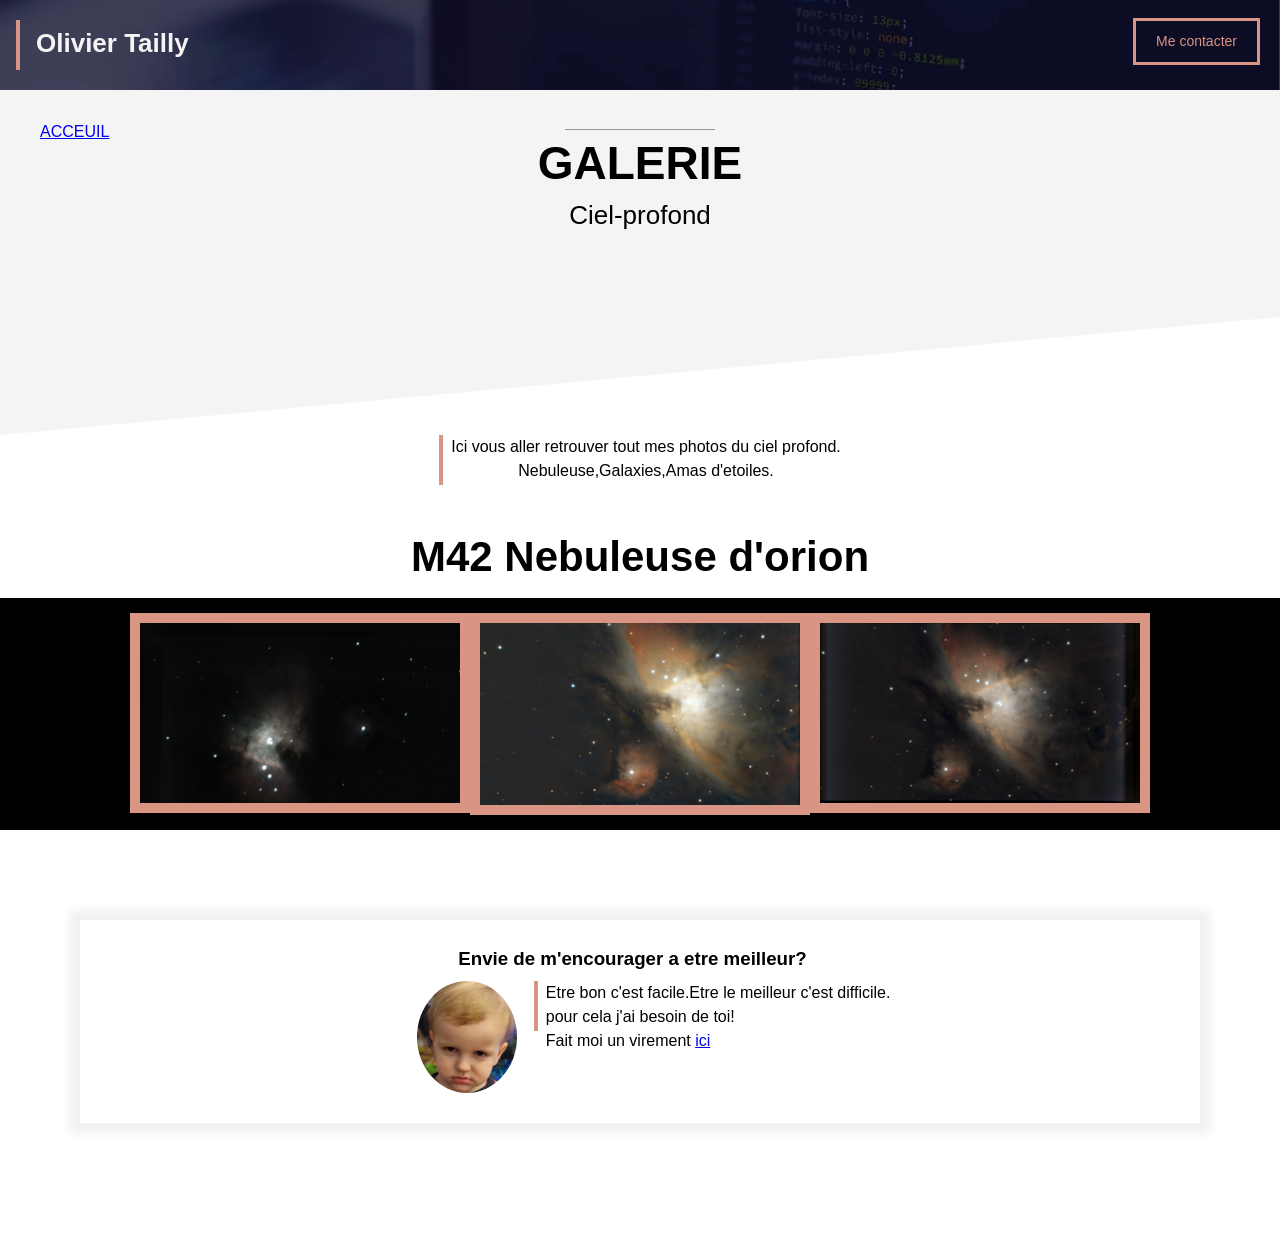
==== galerie-ciel-profond.html @ 660e2c8e "Initial commit" ====
<!DOCTYPE html>
<html>
    <head>
        <title>Galerie ciel-profond</title>
        <meta charset="UTF-8">
        <meta name="viewport" content="width=device-width, initial-scale=1.0">
        <link rel="stylesheet" href="pro.css">
        <link rel="stylesheet" href="lightbox2-2.11.5/dist/css/lightbox.min.css">
        <script src="lightbox2-2.11.5/dist/js/lightbox-plus-jquery.min.js"></script>
    </head>
    <body>





            <!--HEADER-->
        <div class="portfolio-header">
            <div class="texte-ligne-vertical" style="margin-left: 16px; margin-top: 20px;">
                <p>Olivier Tailly</p>
            </div>

            <a class="contact-button" style="position: absolute; right: 20px; top: 18px;" href="mailto:oliviertailly@hotmail.com"> Me contacter</a>
        </div>






            <!-- SECTION GRISE TITRE-->

        <div class="section portfolio section-grise1">
            <a href="index.html">ACCEUIL</a>
            <div class="separateur" style="margin-top: -15px;" ></div>
            <h1>GALERIE</h1>
            <h2>Ciel-profond</h2>
        </div>




            <!--SECTION BLANCHE CONTENUE-->

        <div class="section" style="text-align: center; padding-top: 0px;">
            <div class="texte-ligne-vertical" style="text-align: center; ">
                <p>
                    Ici vous aller retrouver tout mes photos du ciel profond. <br> Nebuleuse,Galaxies,Amas d'etoiles.
                </p>
            </div>
        </div>



        <div id="galerie-ciel-profond" class="galerie">
            <h1>M42 Nebuleuse d'orion</h1>

            <script>
              fetch('galerie.json')
                .then(response => response.json())
                .then(data => {
                  const galerie = data["CIEL PROFOND"];
                  const container = document.getElementById("galerie-ciel-profond");

                  galerie.forEach(item => {
                    const link = document.createElement("a");
                    link.href = item.src;
                    link.setAttribute("data-lightbox", "ciel-profpnd");
                    link.setAttribute("data-title", item.title);

                    const img = document.createElement("img");
                    img.src = item.src;
                    img.alt = item.title;
                    img.loading = "lazy";

                    link.appendChild(img);
                    container.appendChild(link);
                  });
                })
                .catch(error => console.error("Erreur de chargement des images :", error));
            </script>



        </div>

        <!--FRAME-->

        <div class="section">
            <iframe src="contect-frame.html" scrolling="no"/>
        </div>



        <script src="lightbox2-2.11.5/dist/js/lightbox.js"></script>
    </body>
</html>
---- pro.css ----
:root{
    --color1: #d89584;
    --color2: #f4f4f4;
    --color3: #979797;
}

body{
    margin: 0;
    font-family: Arial, Helvetica, sans-serif;
    line-height: 1.5;
}

iframe{
    width: 100%;
    border: none;
    height: 350px;
}

div.cover{
    background: url(PHOTO-SITE-ASTRO/overlay.webp) no-repeat center/100% 100% ,url(PHOTO-SITE-ASTRO/cover.webp) no-repeat center/cover;
    height: 400px;
    position: relative;
}

img.cover-profile{
    height: 100px;
    position: relative;
    left: 50%;
    margin-left: -50px;
    margin-top: 50px;
    box-sizing: border-box;
    border-radius: 50%;
}

h1{
    color: white;
    text-align: center;
    font-size: 42px;
    margin-top: 0px;
    margin-bottom: 0;
}

div.cover p{
    color: darkgrey;
    text-align: center;
    margin-top: 0px;
    font-size: 14px;
    
}

div.cover-contact{
    background-color: #ff000080;
    position: absolute;
    top: 15px;
    left: 20px;
    border-left: 4px solid var(--color1);
    padding-left: 8px;
}

div.cover-contact p{
    text-align: left;
    margin-top: 0px;
    margin-bottom: 0px;

}

div.cover-contact p:first-child{
    margin-bottom: 14px;
}

div.cover-contact a{
    color: white;
    font-size: 14px;
    ;
}

div.me-contacter{
    position: absolute;
    left: 50%;
    border: 5px solid var(--color1);
    padding: 10px;
    background-color: #00000080;
    font-size: 16px;
}

a.contact-button{
    color: var(--color1);
    border: 3px solid var(--color1);
    padding: 10px 20px;
    text-decoration: none;
    display: inline-block;
    font-size: 14px;
}

a.contact-button:hover{
    color: white;
    border: 3px solid white;
}

.section{
    padding-left: 40px;
    padding-right: 40px;
    padding-top: 30px;
    padding-bottom: 30px;
    overflow: auto;
}

div.section-grise1{
    background: url(PHOTO-SITE-ASTRO/triangle2white.svg) no-repeat center bottom/100%;
    background-color: var(--color2);
    padding-bottom: 150px;
}

div.separateur{
    background-color: var(--color3);
    height: 1px;
    width: 150px;
    position: relative;
    left: 50%;
    margin-left: -75px;
}

div.section-grise1 p{
    font-family: Arial, Helvetica, sans-serif;
    font-size: 22px;
    color: #656565;
    max-width: 600px;
    margin-left: auto;
    margin-right: auto;
}






div.section-grise2{
    background: url(PHOTO-SITE-ASTRO/triangle1white.svg) no-repeat center top/100%;
    background-color: var(--color2);
    padding-top: 125px;
}

h2{
    text-align: center;
    font-size: 34px;
    margin: 0;
    padding: 50px;

}

.col40{
    width: 40%;
}
.col50{
    width: 50%;
}

.col60{
    width: 60%;
}
.float-right{
    float: right;
}


div.texte-ligne-vertical{
    margin-top: 0;
    border-left: 4px solid var(--color1);
    padding-left: 8px;
    height: 50px;
    display: inline-block;
}

div.texte-ligne-vertical p{
    margin-top: 0;
}

div.barre-vertical{
    width: 4px;
    height: 50px;
    background-color: var(--color1);
    margin-right: 8px;
}

table.col-portfolio{
    width: 47%;
}

div.frame{
    margin-top: 30px;
    margin-bottom: 30px;
    padding: 20px 30px;
    box-shadow: 0px 0px 10px 10px #00000010;
    
}

div.frame img{
    width: 100px;
    box-sizing:
    border-box; border-radius: 50%;
}

div.frame h3{
    font: size 30px;
    text-align: center ;
    margin: 5px 20px 5px 5px;
}

table.frame{
width: 100%;
text-align: center;
}

table.frame td{
    vertical-align: top;
}



/* portfolio */

.portfolio-header{
    height: 90px;
    background: url(PHOTO-SITE-ASTRO/cover-2.webp) no-repeat center/cover;
    position: relative;
    
}

.portfolio-header p{
    color:#f4f4f4;
    font-size: 26px;
    font-weight: bold;
    padding-top: 4px;
    padding-left: 8px;
}


.portfolio h1{
    color: black;
    font-size: 46px;
    line-height: 1;
    padding-top: 10px;
}

.portfolio h2{
    font-size: 26px;
    font-weight: normal;
    padding-top: 10px;
    margin-bottom: 0px;
}

div.galerie{
    width: 100%;
    display: inline-block;
    text-align: center;
    background-color: rgb(0, 0, 0);
}


div.galerie img{
    width: 25%;
    padding: 10px;
    margin: 15px 0px;
    vertical-align: top;
    transform: .1s;
    background-color: #d89584;
}

div.galerie video{
    width: 25%;
    padding: 10px;
    margin: 15px 0px;
    vertical-align: top;
    background-color: #d89584;
}


.galerie h1{
    color: black;
    background-color: white;
    margin: 0px;
    padding: 10px;
}

.galerie img:hover{
    -ms-transform: scale(1.5);
    -webkit-transform: scale(1.5);
    transform: scale(1.5);
}

.gal-prin1{
    display: inline-block;
    width: 45%;
}
.gal-prin2{
    width: 45%;
    float: right;
}

.gal-prin2 img{
    width: 70%;
}



@media only screen and (max-width: 767px) {

    img.cover-profile{
        height: 90px;
        margin-top: 75px;
    }
    
    h1{
        font-size: 38px;
        margin-top: 6px;
        margin-bottom: 0;
    }
    
    div.cover p{
        margin-top: 2px;
        font-size: 13px;
        
    }
    
    .section{
        padding-left: 20px;
        padding-right: 20px;
    }
    
    div.section-grise1{
        padding-bottom: 40px;
    }
  

    h2{
        font-size: 30px;
    }

    .col40{
        width: 100%;
    }
    
    .col60{
        width: 100%;
    }

    table.col-portfolio{
        width: 100%;
        margin-bottom: 20px;
    }

    .gal-prin{
        display: block;
        width: 100%;
    }

    div.frame{
        margin: 0;
        padding: 0;
    }

    div.frame img{
        width: 70px;
    }

    iframe{
        height: 350px;
    }

    .portfolio-header p{
        font-size: 20px;
        padding-left: 0px;
    }

    a.contact-button{
        padding: 7px 15px;
        font-size: 12px;
        margin-top: 5px;
    }

    div.galerie{
        width: 90%;
    }
    
    div.galerie img{
        width: 90%;
        display: inline;
        margin-left: 25px
    }

    .gal-prin2 img{
        width: 100%;
    }
    
    div.galerie video{
        width: 75%;
        padding: 10px;
        margin: 15px 0px;
        vertical-align: top;
    }



    
}
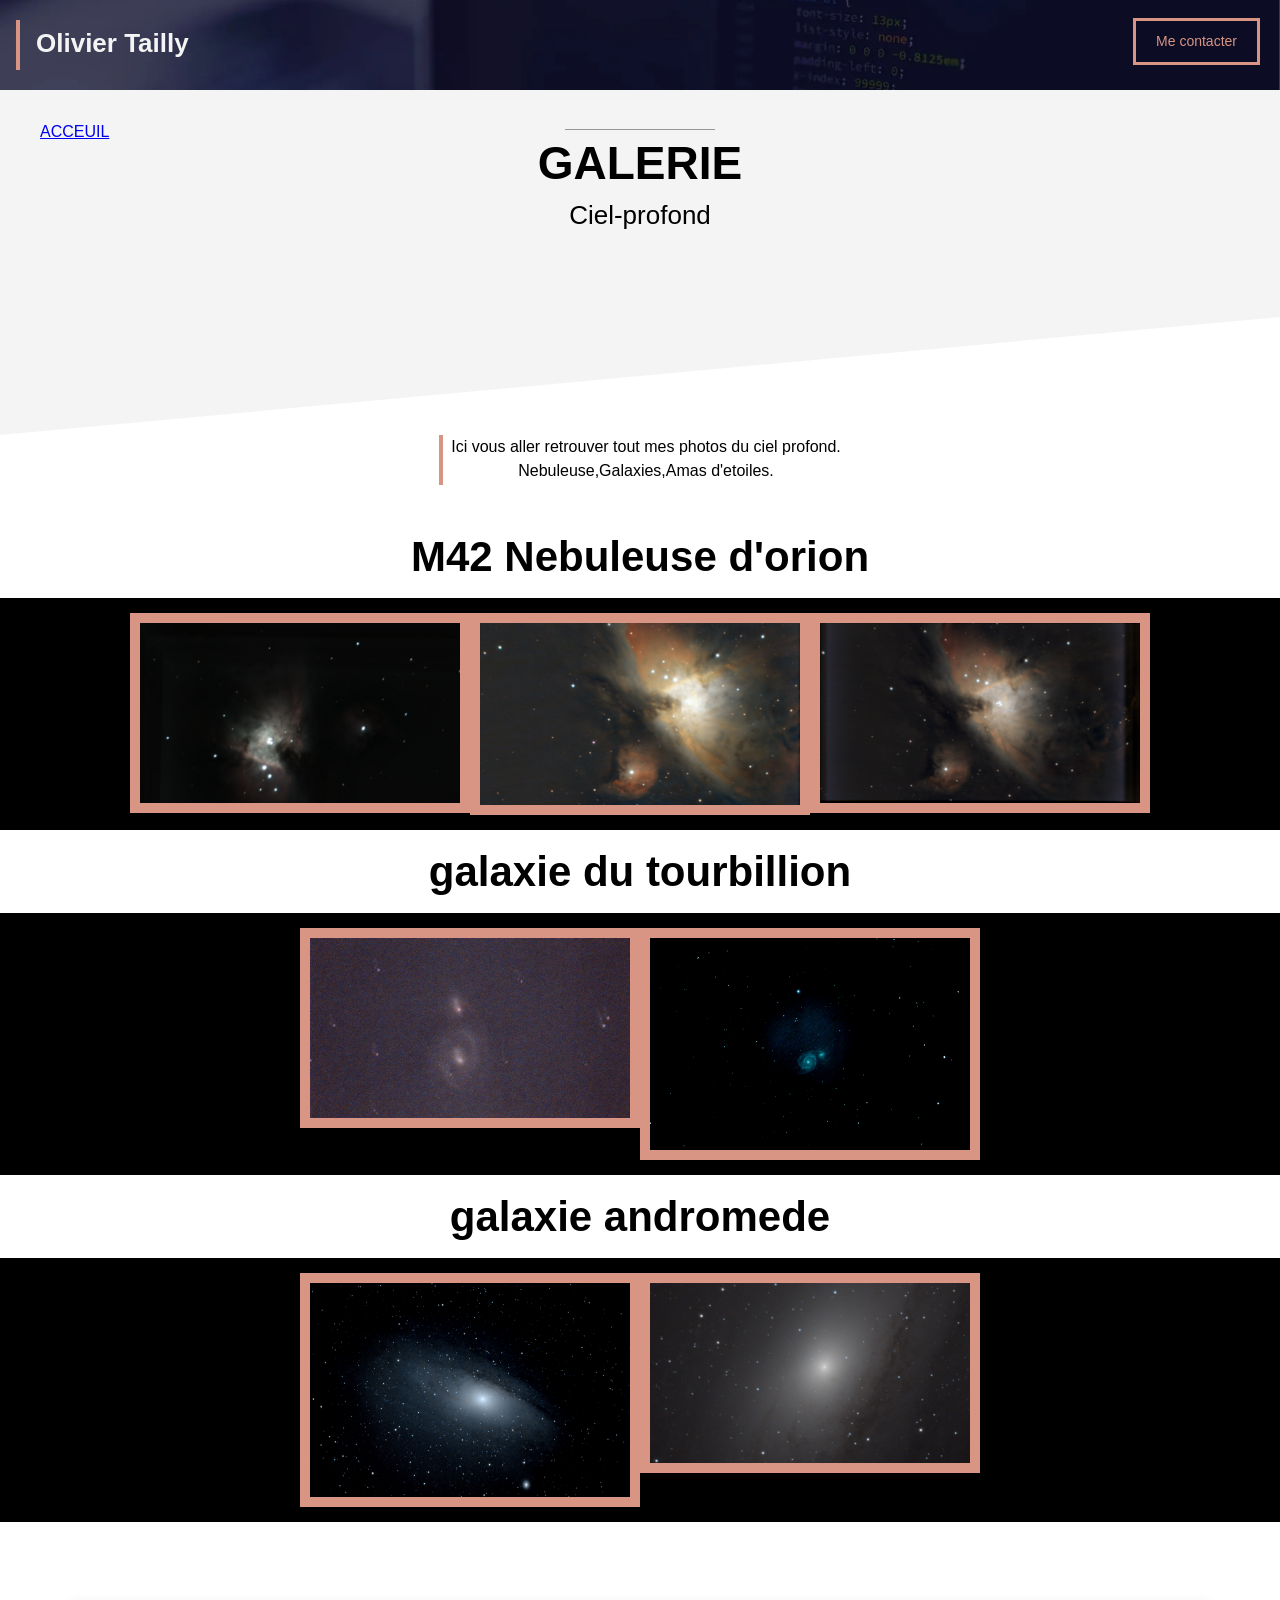
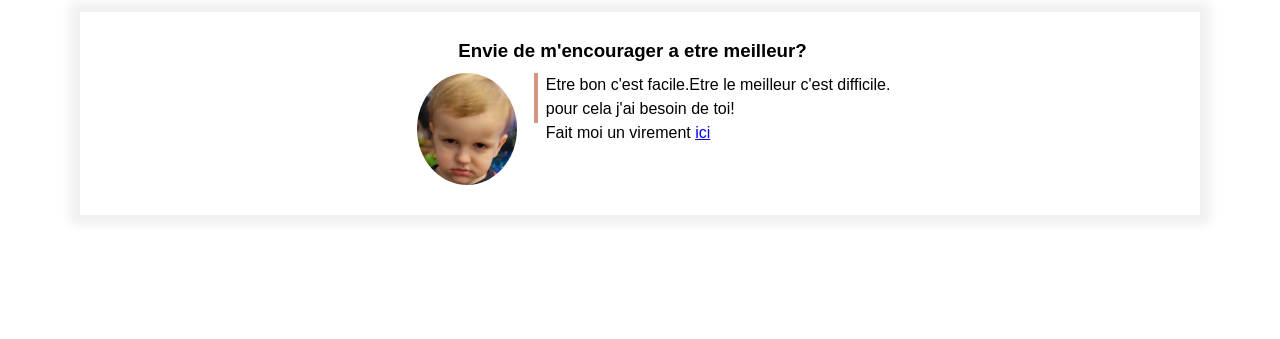
==== commit d0e36fe0: "m51 andromede drone" ====
--- a/galerie-ciel-profond.html
+++ b/galerie-ciel-profond.html
@@ -59,8 +59,74 @@
               fetch('galerie.json')
                 .then(response => response.json())
                 .then(data => {
-                  const galerie = data["CIEL PROFOND"];
+                  const galerie = data["m51"];
                   const container = document.getElementById("galerie-ciel-profond");
+
+                  galerie.forEach(item => {
+                    const link = document.createElement("a");
+                    link.href = item.src;
+                    link.setAttribute("data-lightbox", "ciel-profpnd");
+                    link.setAttribute("data-title", item.title);
+
+                    const img = document.createElement("img");
+                    img.src = item.src;
+                    img.alt = item.title;
+                    img.loading = "lazy";
+
+                    link.appendChild(img);
+                    container.appendChild(link);
+                  });
+                })
+                .catch(error => console.error("Erreur de chargement des images :", error));
+            </script>
+
+
+
+        </div>
+
+                <div id="galerie-m51" class="galerie">
+            <h1>galaxie du tourbillion</h1>
+
+            <script>
+              fetch('galerie.json')
+                .then(response => response.json())
+                .then(data => {
+                  const galerie = data["galaxie du tourbillion"];
+                  const container = document.getElementById("galerie-m51");
+
+                  galerie.forEach(item => {
+                    const link = document.createElement("a");
+                    link.href = item.src;
+                    link.setAttribute("data-lightbox", "ciel-profpnd");
+                    link.setAttribute("data-title", item.title);
+
+                    const img = document.createElement("img");
+                    img.src = item.src;
+                    img.alt = item.title;
+                    img.loading = "lazy";
+
+                    link.appendChild(img);
+                    container.appendChild(link);
+                  });
+                })
+                .catch(error => console.error("Erreur de chargement des images :", error));
+            </script>
+
+
+
+        </div>
+
+        </div>
+
+                <div id="andromede" class="galerie">
+            <h1>galaxie andromede</h1>
+
+            <script>
+              fetch('galerie.json')
+                .then(response => response.json())
+                .then(data => {
+                  const galerie = data["andromede"];
+                  const container = document.getElementById("andromede");
 
                   galerie.forEach(item => {
                     const link = document.createElement("a");
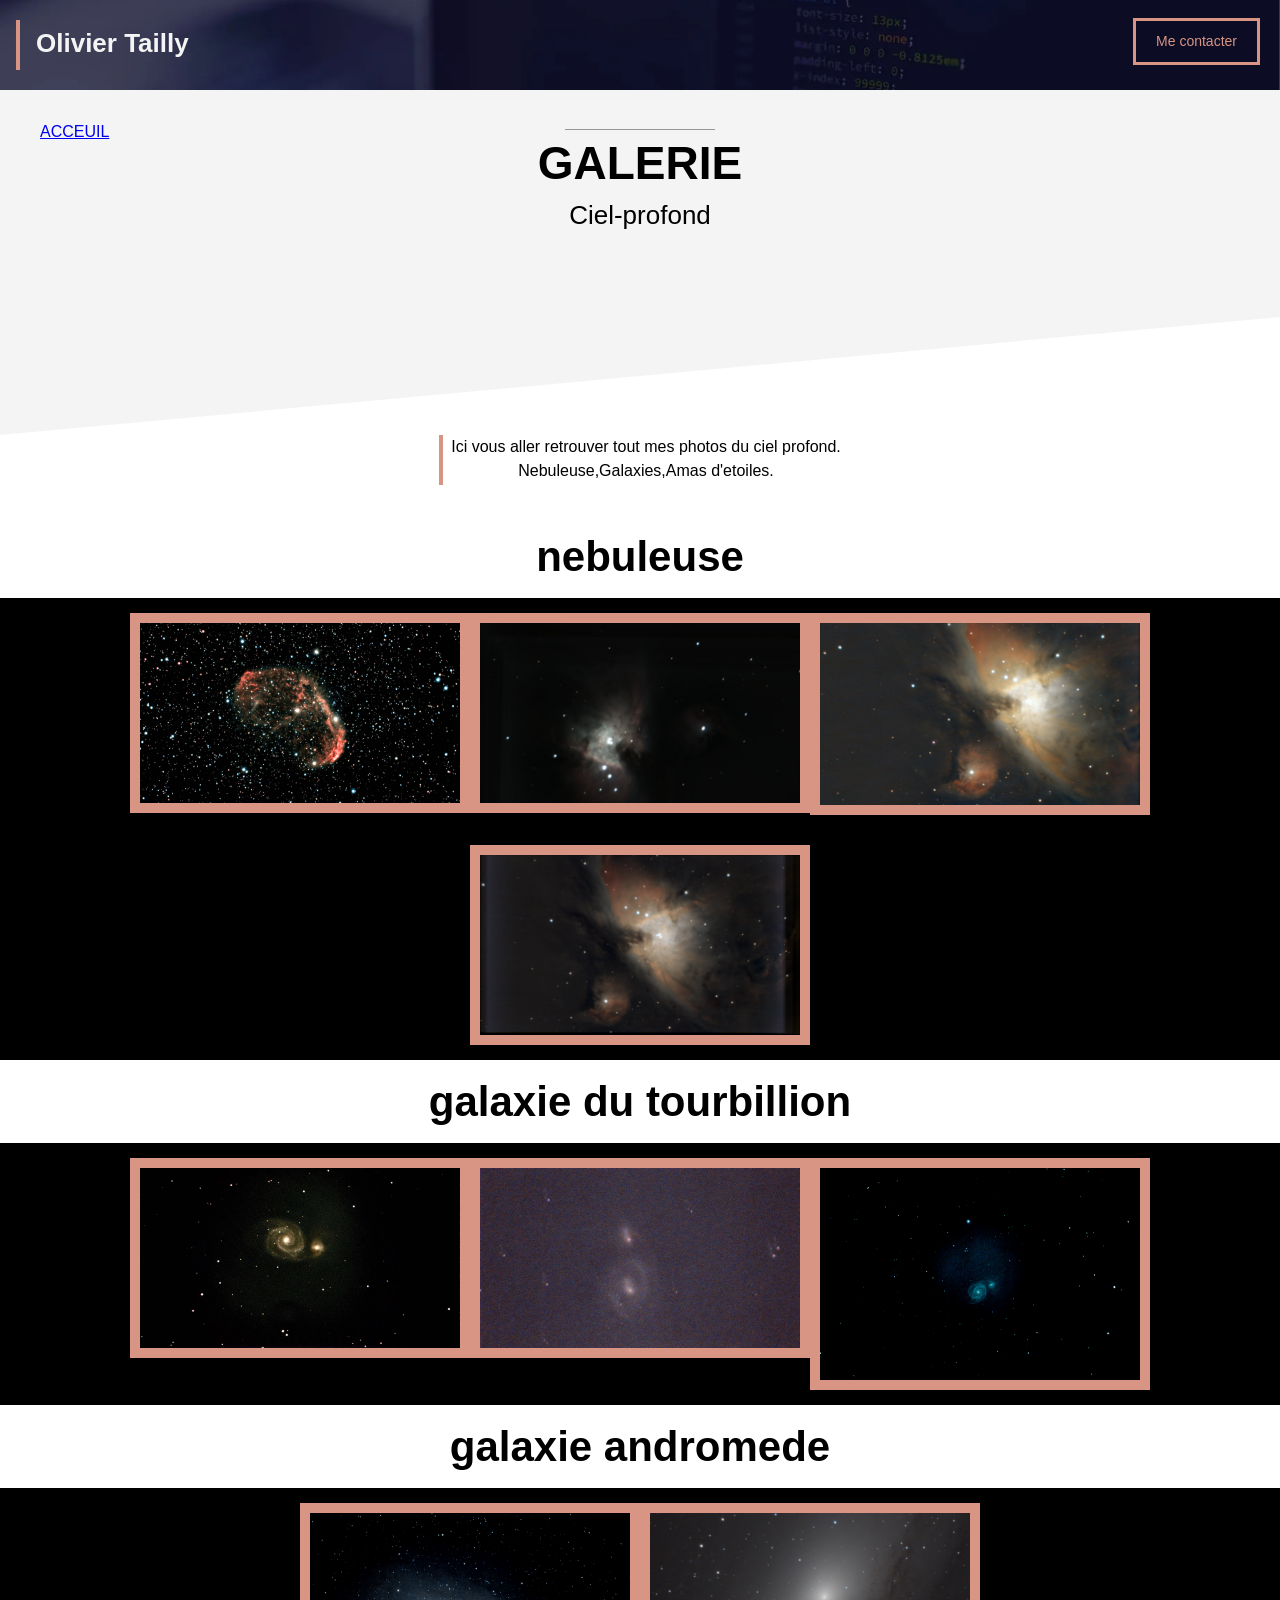
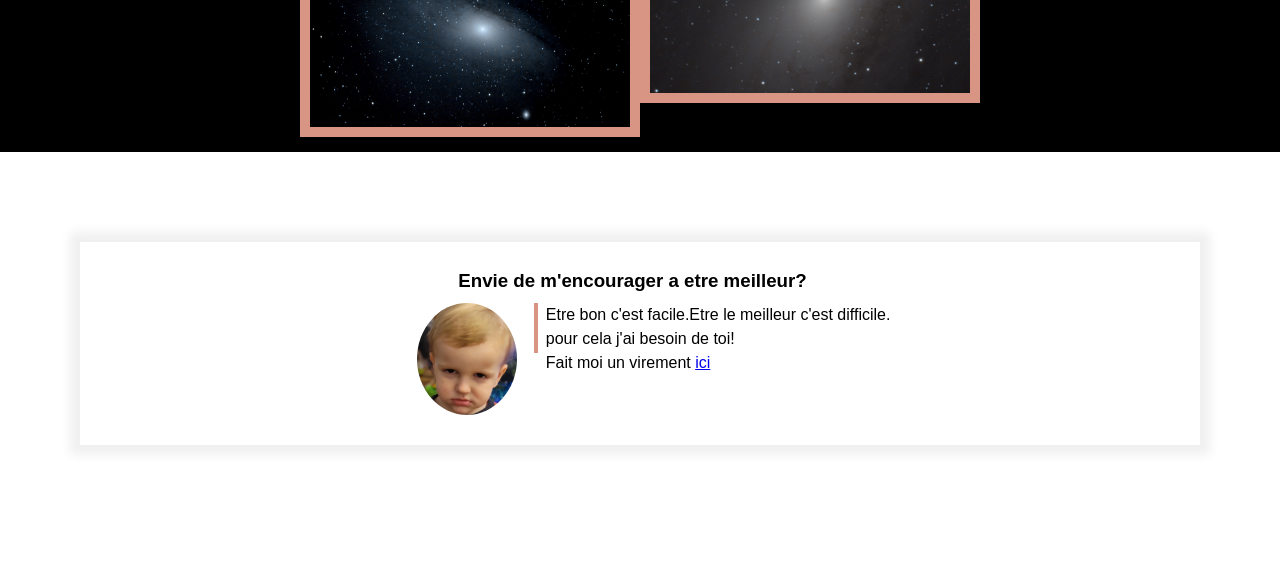
==== commit c179c32d: "..." ====
--- a/galerie-ciel-profond.html
+++ b/galerie-ciel-profond.html
@@ -53,13 +53,13 @@
 
 
         <div id="galerie-ciel-profond" class="galerie">
-            <h1>M42 Nebuleuse d'orion</h1>
+            <h1>nebuleuse</h1>
 
             <script>
               fetch('galerie.json')
                 .then(response => response.json())
                 .then(data => {
-                  const galerie = data["m51"];
+                  const galerie = data["nebuleuse"];
                   const container = document.getElementById("galerie-ciel-profond");
 
                   galerie.forEach(item => {
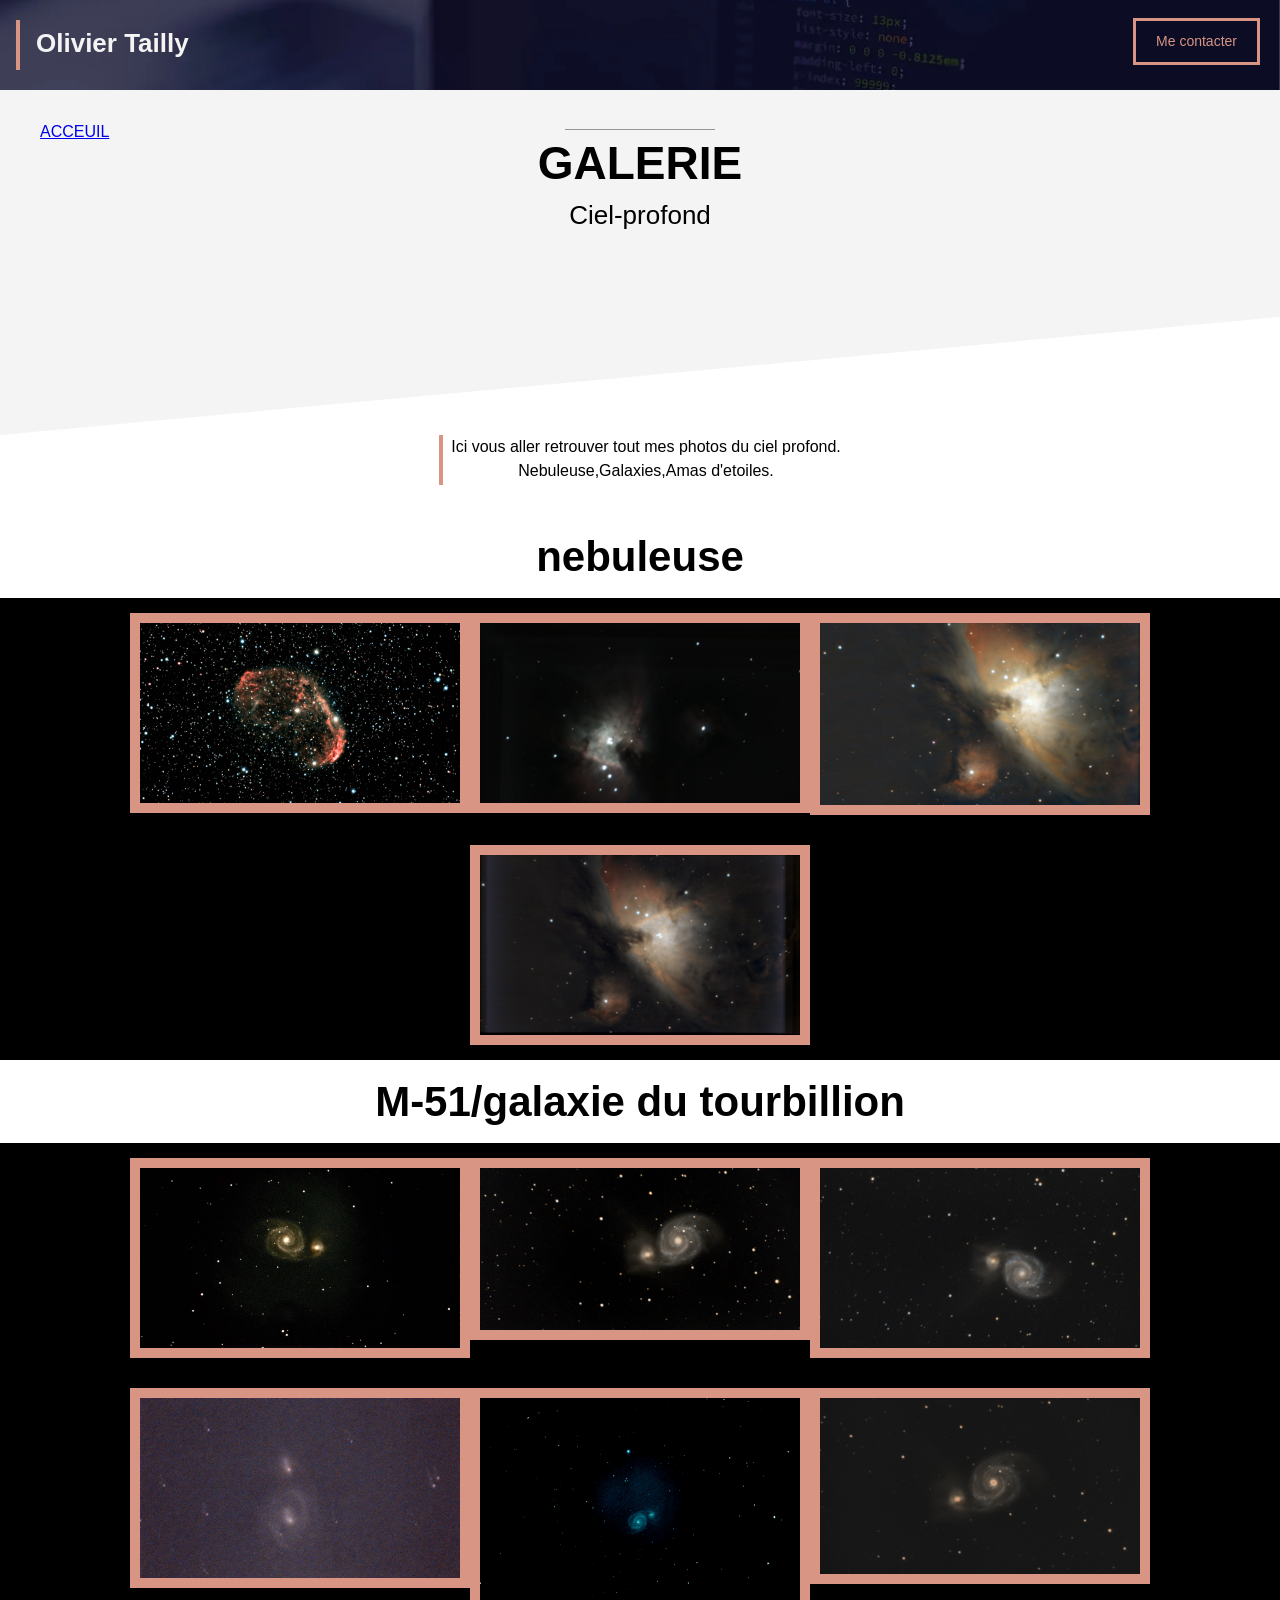
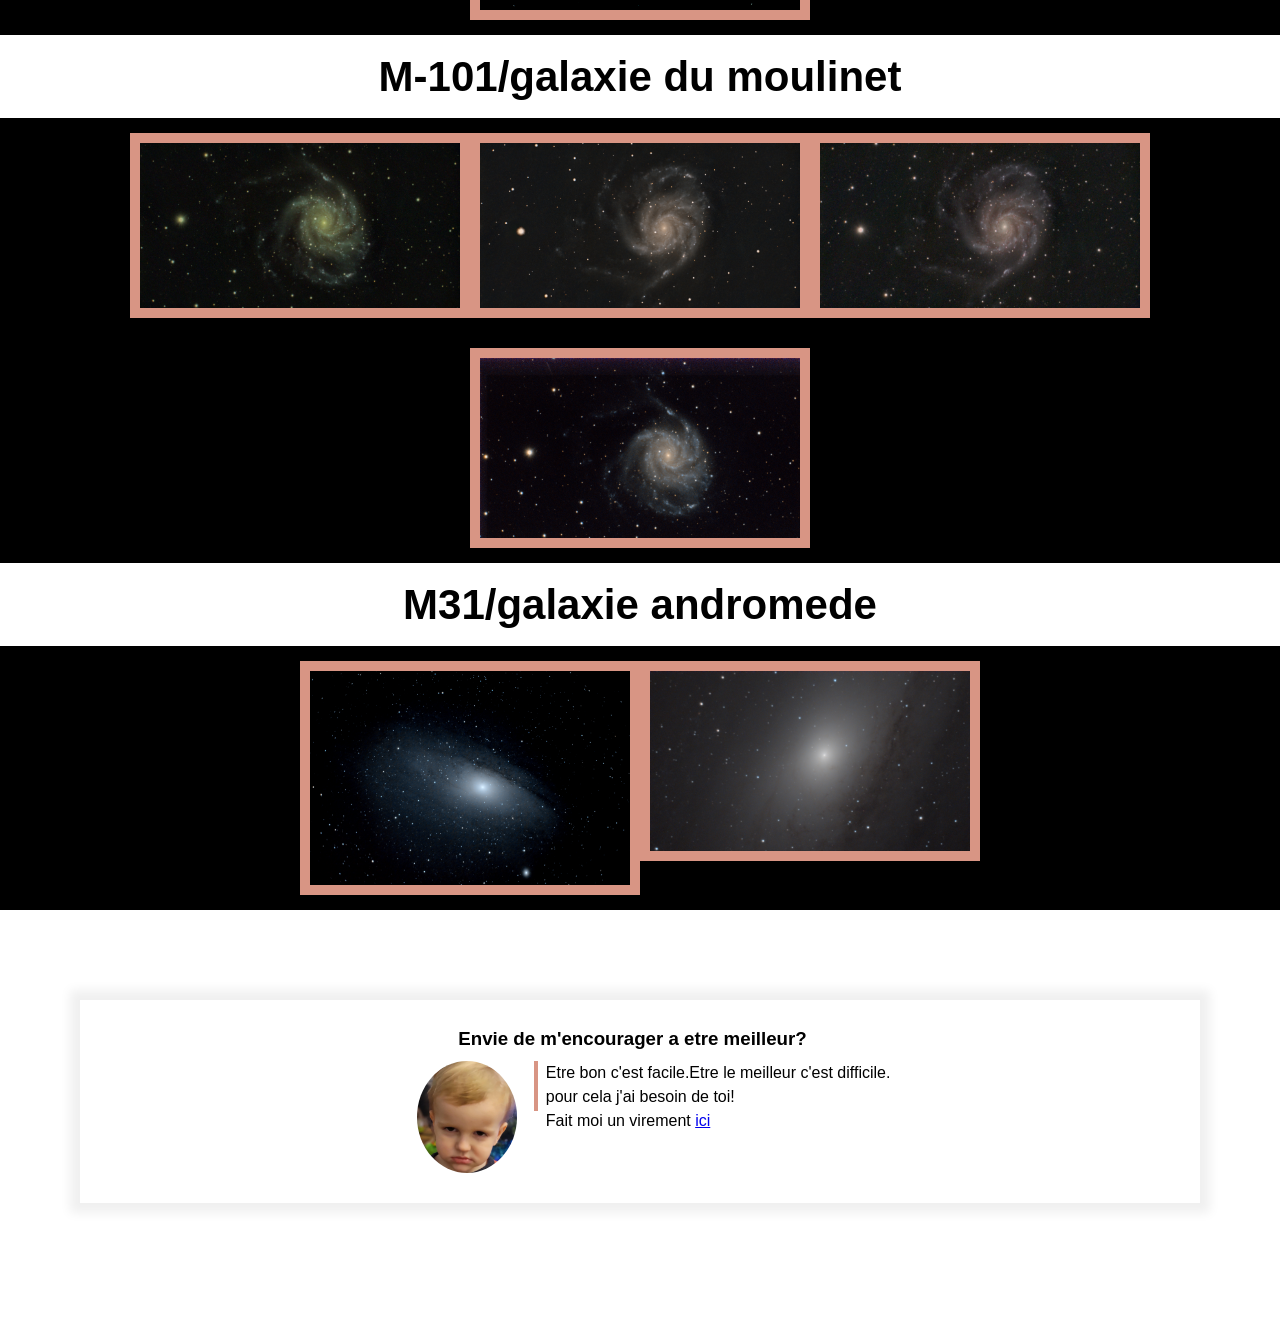
==== commit 364aa333: "1" ====
--- a/galerie-ciel-profond.html
+++ b/galerie-ciel-profond.html
@@ -85,7 +85,7 @@
         </div>
 
                 <div id="galerie-m51" class="galerie">
-            <h1>galaxie du tourbillion</h1>
+            <h1>M-51/galaxie du tourbillion</h1>
 
             <script>
               fetch('galerie.json')
@@ -111,15 +111,43 @@
                 })
                 .catch(error => console.error("Erreur de chargement des images :", error));
             </script>
+        </div>  
+
+        <div id="m 101" class="galerie">
+                    <h1>M-101/galaxie du moulinet</h1>
+
+                    <script>
+                    fetch('galerie.json')
+                        .then(response => response.json())
+                        .then(data => {
+                        const galerie = data["m 101"];
+                        const container = document.getElementById("m 101");
+
+                        galerie.forEach(item => {
+                            const link = document.createElement("a");
+                            link.href = item.src;
+                            link.setAttribute("data-lightbox", "ciel-profpnd");
+                            link.setAttribute("data-title", item.title);
+
+                            const img = document.createElement("img");
+                            img.src = item.src;
+                            img.alt = item.title;
+                            img.loading = "lazy";
+
+                            link.appendChild(img);
+                            container.appendChild(link);
+                        });
+                        })
+                        .catch(error => console.error("Erreur de chargement des images :", error));
+                    </script>
 
 
-
-        </div>
+        
 
         </div>
 
                 <div id="andromede" class="galerie">
-            <h1>galaxie andromede</h1>
+            <h1>M31/galaxie andromede</h1>
 
             <script>
               fetch('galerie.json')
